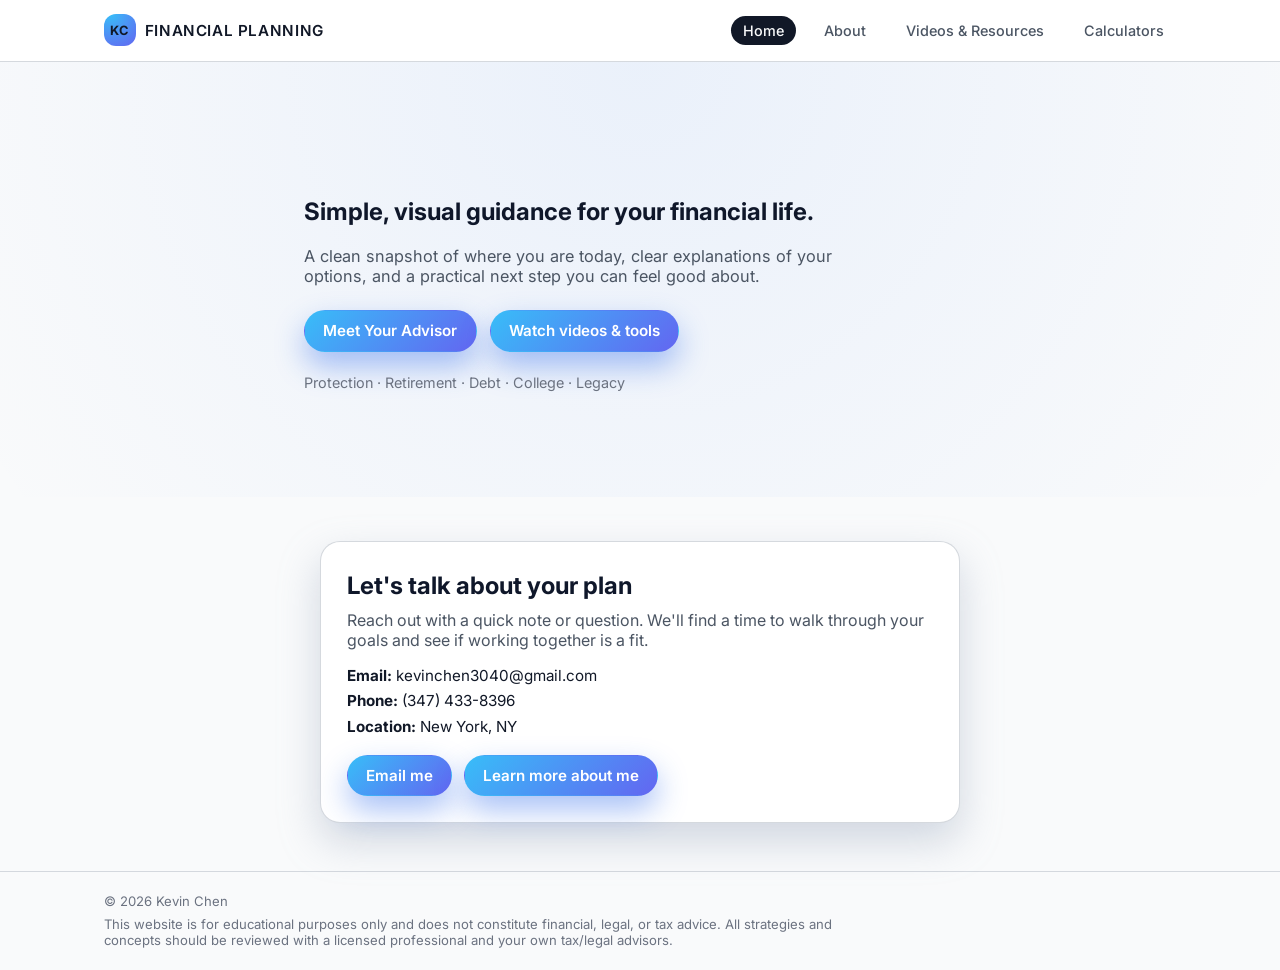
==== index.html @ 75671a31 "add initial code for website" ====
<!DOCTYPE html>
<html lang="en">
  <head>
    <meta charset="UTF-8" />
    <meta name="viewport" content="width=device-width, initial-scale=1.0" />
    <title>WFG Financial Advisor - Home</title>
    <link rel="preconnect" href="https://fonts.googleapis.com" />
    <link rel="preconnect" href="https://fonts.gstatic.com" crossorigin />
    <link
      href="https://fonts.googleapis.com/css2?family=Inter:wght@300;400;600;700&display=swap"
      rel="stylesheet"
    />
    <link rel="stylesheet" href="assets/styles.css" />
  </head>
  <body class="home">
    <header class="site-header">
      <div class="container nav-container">
        <div class="logo">
          <span class="logo-mark">KC</span>
          <span class="logo-text">Financial Planning</span>
        </div>
        <button
          class="nav-toggle"
          type="button"
          aria-label="Toggle navigation"
          aria-expanded="false"
        >
          <span></span>
          <span></span>
          <span></span>
        </button>
        <nav class="nav">
          <a href="index.html" class="nav-link active">Home</a>
          <a href="bio.html" class="nav-link">About</a>
          <a href="resources.html" class="nav-link">Videos & Resources</a>
          <a href="calculators.html" class="nav-link">Calculators</a>
        </nav>
      </div>
    </header>

    <main>
      <section class="hero hero--simple">
        <div class="container hero-simple-content">
          <p class="eyebrow"></p>
          <h1>Simple, visual guidance for your financial life.</h1>
          <p class="lead">
            A clean snapshot of where you are today, clear explanations of your options,
            and a practical next step you can feel good about.
          </p>
          <div class="hero-actions">
            <a href="bio.html" class="btn primary">Meet Your Advisor</a>
            <a href="resources.html" class="btn ghost">Watch videos & tools</a>
          </div>
          <p class="hero-tagline">
            Protection &middot; Retirement &middot; Debt &middot; College &middot; Legacy
          </p>
        </div>
      </section>

      <section class="section section--home" id="contact">
        <div class="container home-contact">
          <div class="home-contact-card">
            <h2>Let&apos;s talk about your plan</h2>
            <p>
              Reach out with a quick note or question. We&apos;ll find a time to walk through
              your goals and see if working together is a fit.
            </p>
            <ul class="contact-list">
              <li><strong>Email:</strong> <span>kevinchen3040@gmail.com</span></li>
              <li><strong>Phone:</strong> <span>(347) 433-8396</span></li>
              <li><strong>Location:</strong> <span>New York, NY</span></li>
            </ul>
            <div class="home-contact-actions">
              <a href="mailto:kevinchen3040@gmail.com" class="btn primary">Email me</a>
              <a href="bio.html" class="btn ghost">Learn more about me</a>
            </div>
          </div>
        </div>
      </section>
    </main>

    <footer class="site-footer">
      <div class="container footer-grid">
        <p class="footer-brand">
          &copy; <span id="year"></span> Kevin Chen
        </p>
        <p class="footer-small">
          This website is for educational purposes only and does not constitute financial, legal, or tax advice. All strategies and concepts should be reviewed with a licensed professional and your own tax/legal advisors.
        </p>
      </div>
    </footer>

    <script src="assets/site.js"></script>
    <script>
      document.getElementById("year").textContent = new Date().getFullYear();
    </script>
  </body>
</html>
---- assets/styles.css ----
*,
*::before,
*::after {
  box-sizing: border-box;
}

html,
body {
  margin: 0;
  padding: 0;
  font-family: "Inter", system-ui, -apple-system, BlinkMacSystemFont, "Segoe UI",
    sans-serif;
  color: #0f172a;
  background: #f3f4f6;
}

body {
  min-height: 100vh;
}

.container {
  width: 100%;
  max-width: 1120px;
  margin: 0 auto;
  padding: 0 1.5rem;
}

a {
  color: inherit;
  text-decoration: none;
}

a:hover {
  text-decoration: none;
}

.site-header {
  position: sticky;
  top: 0;
  z-index: 20;
  background: rgba(255, 255, 255, 0.96);
  backdrop-filter: blur(16px);
  border-bottom: 1px solid rgba(209, 213, 219, 0.9);
}

.nav-container {
  display: flex;
  align-items: center;
  justify-content: space-between;
  padding: 0.9rem 1.5rem;
}

.logo {
  display: flex;
  align-items: center;
  gap: 0.55rem;
  color: #111827;
}

.logo-mark {
  display: inline-flex;
  align-items: center;
  justify-content: center;
  width: 2rem;
  height: 2rem;
  border-radius: 0.75rem;
  background: radial-gradient(circle at 20% 0%, #38bdf8, #6366f1);
  font-size: 0.8rem;
  font-weight: 700;
  letter-spacing: 0.08em;
}

.logo-text {
  font-size: 0.95rem;
  font-weight: 600;
  letter-spacing: 0.04em;
  text-transform: uppercase;
  color: #111827;
}

.nav {
  display: flex;
  gap: 1rem;
  align-items: center;
  font-size: 0.9rem;
}

.nav-link {
  padding: 0.4rem 0.75rem;
  border-radius: 999px;
  color: #4b5563;
  font-weight: 500;
  transition: background 0.15s ease, color 0.15s ease, transform 0.15s ease;
}

.nav-link:hover {
  background: rgba(209, 213, 219, 0.8);
  transform: translateY(-1px);
}

.nav-link.active {
  background: #111827;
  color: #f9fafb;
}

.nav-toggle {
  display: none;
  width: 2.25rem;
  height: 2.25rem;
  border-radius: 999px;
  border: 1px solid rgba(209, 213, 219, 0.9);
  background: #ffffff;
  padding: 0;
  margin-left: auto;
  align-items: center;
  justify-content: center;
  cursor: pointer;
}

.nav-toggle span {
  display: block;
  width: 1.2rem;
  height: 2px;
  border-radius: 999px;
  background: #111827;
  transition: transform 0.15s ease, opacity 0.15s ease;
}

.nav-toggle span + span {
  margin-top: 3px;
}

body.nav-open .nav-toggle span:nth-child(1) {
  transform: translateY(5px) rotate(45deg);
}

body.nav-open .nav-toggle span:nth-child(2) {
  opacity: 0;
}

body.nav-open .nav-toggle span:nth-child(3) {
  transform: translateY(-5px) rotate(-45deg);
}

.hero {
  background:
    radial-gradient(circle at top left, rgba(56, 189, 248, 0.24), transparent 55%),
    radial-gradient(circle at top right, rgba(129, 140, 248, 0.32), transparent 55%),
    linear-gradient(to bottom, #020617, #020617 40%, #020617 100%);
  color: #111827;
  padding: 4rem 0 3rem;
}

.hero--simple {
  background: radial-gradient(circle at top, rgba(59, 130, 246, 0.08), transparent),
    #f9fafb;
  color: #0f172a;
}

.hero-simple-content {
  max-width: 720px;
  padding: 3.2rem 1.5rem 3.6rem;
}

.hero--simple .lead {
  color: #4b5563;
}

.hero-tagline {
  margin: 0.5rem 0 0;
  font-size: 0.9rem;
  color: #6b7280;
}

.hero-grid {
  display: grid;
  grid-template-columns: minmax(0, 1.6fr) minmax(0, 1.1fr);
  gap: 3rem;
  align-items: center;
}

.hero-text h1 {
  font-size: 2.7rem;
  line-height: 1.1;
  margin: 0.3rem 0 1rem;
  letter-spacing: -0.03em;
}

.lead {
  margin: 0 0 1.5rem;
  color: #4b5563;
  font-size: 1.02rem;
  max-width: 36rem;
}

.eyebrow {
  font-size: 0.8rem;
  text-transform: uppercase;
  letter-spacing: 0.16em;
  color: #a5b4fc;
  font-weight: 600;
}

.hero-actions {
  display: flex;
  flex-wrap: wrap;
  gap: 0.8rem;
  margin-bottom: 1.4rem;
}

.btn {
  display: inline-flex;
  align-items: center;
  justify-content: center;
  padding: 0.65rem 1.15rem;
  border-radius: 999px;
  border: 1px solid transparent;
  font-size: 0.95rem;
  font-weight: 600;
  cursor: pointer;
  transition: transform 0.15s ease, box-shadow 0.15s ease,
    background 0.15s ease, border-color 0.15s ease, color 0.15s ease;
  text-decoration: none;
}

.btn.primary {
  background: linear-gradient(135deg, #38bdf8, #6366f1);
  color: white;
  box-shadow: 0 14px 30px rgba(37, 99, 235, 0.4);
}

.btn.primary:hover {
  transform: translateY(-1px);
  box-shadow: 0 18px 36px rgba(37, 99, 235, 0.55);
}

.btn.ghost {
  background: linear-gradient(135deg, #38bdf8, #6366f1);
  color: white;
  box-shadow: 0 14px 30px rgba(37, 99, 235, 0.4);
}

.btn.ghost:hover {
  transform: translateY(-1px);
  box-shadow: 0 18px 36px rgba(37, 99, 235, 0.55);
}

.btn.full-width {
  width: 100%;
}

.hero-highlights {
  display: flex;
  flex-wrap: wrap;
  gap: 1.25rem;
  margin-top: 0.5rem;
}

.highlight {
  border-radius: 0.9rem;
  padding: 0.75rem 0.9rem;
  background: radial-gradient(circle at top left, rgba(56, 189, 248, 0.3), transparent),
    rgba(15, 23, 42, 0.8);
  border: 1px solid rgba(148, 163, 184, 0.5);
  min-width: 240px;
}

.highlight-label {
  display: block;
  font-size: 0.75rem;
  text-transform: uppercase;
  letter-spacing: 0.12em;
  color: #a5b4fc;
  margin-bottom: 0.2rem;
}

.highlight-value {
  font-size: 0.95rem;
}

.hero-card {
  border-radius: 1.3rem;
  padding: 1.6rem 1.5rem;
  background:
    radial-gradient(circle at top left, rgba(56, 189, 248, 0.35), transparent 55%),
    radial-gradient(circle at bottom right, rgba(129, 140, 248, 0.4), transparent 55%),
    linear-gradient(145deg, rgba(15, 23, 42, 0.9), rgba(15, 23, 42, 0.95));
  border: 1px solid rgba(148, 163, 184, 0.55);
  box-shadow:
    0 18px 40px rgba(15, 23, 42, 0.9),
    0 0 0 1px rgba(15, 23, 42, 0.9);
}

.hero-card h2 {
  margin: 0 0 0.5rem;
  font-size: 1.3rem;
}

.hero-card p {
  margin: 0 0 0.9rem;
  font-size: 0.95rem;
  color: #e5e7eb;
}

.checklist {
  list-style: none;
  padding: 0;
  margin: 0 0 1.1rem;
  color: #e5e7eb;
  font-size: 0.9rem;
}

.checklist li {
  position: relative;
  padding-left: 1.4rem;
  margin-bottom: 0.4rem;
}

.checklist li::before {
  content: "✓";
  position: absolute;
  left: 0;
  top: 0;
  color: #22c55e;
  font-size: 0.9rem;
}

.section {
  padding: 3rem 0 3.5rem;
  background: #f9fafb;
  color: #111827;
}

.section.alt {
  background: radial-gradient(circle at top, rgba(56, 189, 248, 0.1), transparent),
    #f9fafb;
}

.section-sm {
  margin-top: 2.5rem;
}

.section-header {
  text-align: left;
  margin-bottom: 2rem;
}

.section-header h2,
.section-header h1 {
  margin: 0 0 0.4rem;
  font-size: 1.6rem;
}

.section-header p {
  margin: 0;
  max-width: 34rem;
  color: #4b5563;
}

.grid-3 {
  display: grid;
  grid-template-columns: repeat(3, minmax(0, 1fr));
  gap: 1.5rem;
}

.card {
  border-radius: 1rem;
  padding: 1.25rem 1.3rem;
  background: #ffffff;
  border: 1px solid rgba(209, 213, 219, 0.9);
  color: #111827;
  box-shadow: 0 14px 30px rgba(148, 163, 184, 0.35);
}

.card h3 {
  margin: 0 0 0.5rem;
}

.card p {
  margin: 0;
  font-size: 0.95rem;
  color: #4b5563;
}

.contact-grid {
  display: grid;
  grid-template-columns: minmax(0, 1.2fr) minmax(0, 1.1fr);
  gap: 2rem;
  align-items: flex-start;
}

.contact-list {
  list-style: none;
  padding: 0;
  margin: 1rem 0 0;
  color: #111827;
  font-size: 0.95rem;
}

.contact-list li {
  margin-bottom: 0.4rem;
}

.contact-form {
  background: #ffffff;
}

.field {
  display: flex;
  flex-direction: column;
  margin-bottom: 0.85rem;
}

.field label {
  font-size: 0.8rem;
  font-weight: 500;
  margin-bottom: 0.25rem;
  color: #4b5563;
}

.field input,
.field textarea {
  border-radius: 0.7rem;
  border: 1px solid rgba(209, 213, 219, 0.9);
  padding: 0.55rem 0.7rem;
  background: #ffffff;
  color: #111827;
  font-size: 0.9rem;
}

.field input:focus,
.field textarea:focus {
  outline: 2px solid rgba(96, 165, 250, 0.9);
  outline-offset: 1px;
}

.form-note {
  margin: 0.6rem 0 0;
  font-size: 0.8rem;
  color: #9ca3af;
}

.site-footer {
  border-top: 1px solid rgba(209, 213, 219, 0.9);
  background: #f9fafb;
  color: #6b7280;
  padding: 1.3rem 0 1.4rem;
}

.footer-grid {
  display: flex;
  flex-direction: column;
  gap: 0.45rem;
  font-size: 0.82rem;
}

.footer-brand {
  margin: 0;
}

.footer-small {
  margin: 0;
  max-width: 48rem;
}

.bio-grid {
  display: grid;
  grid-template-columns: minmax(0, 0.9fr) minmax(0, 2fr);
  gap: 2rem;
  align-items: flex-start;
}

.bio-photo {
  display: flex;
  justify-content: center;
}

.avatar-placeholder {
  width: 240px;
  height: 240px;
  border-radius: 1.75rem;
  background:
    linear-gradient(145deg, rgba(56, 189, 248, 0.2), rgba(129, 140, 248, 0.9)),
    url("https://images.pexels.com/photos/34092/pexels-photo.jpg?auto=compress&cs=tinysrgb&w=600")
      center/cover;
  display: flex;
  align-items: flex-end;
  justify-content: center;
  color: rgba(15, 23, 42, 0.9);
  font-weight: 600;
  font-size: 0.9rem;
  padding-bottom: 0.6rem;
  border: 1px solid rgba(148, 163, 184, 0.6);
  box-shadow: 0 20px 40px rgba(15, 23, 42, 0.9);
}

.bio-content h1 {
  margin-top: 0.2rem;
  margin-bottom: 0.6rem;
  font-size: 2rem;
}

.bio-body p {
  margin: 0 0 0.75rem;
  color: #4b5563;
  font-size: 0.97rem;
}

.bio-columns {
  display: grid;
  grid-template-columns: repeat(2, minmax(0, 1fr));
  gap: 2rem;
  margin-top: 1.5rem;
}

.bullet-list,
.numbered-list {
  margin: 0.2rem 0 0;
  padding-left: 1.1rem;
  color: #4b5563;
  font-size: 0.95rem;
}

.bullet-list li,
.numbered-list li {
  margin-bottom: 0.35rem;
}

.bio-cta {
  margin-top: 1.5rem;
  display: flex;
  flex-wrap: wrap;
  gap: 0.8rem;
}

.carousel {
  position: relative;
  margin-top: 1.5rem;
  padding: 0.5rem 2.5rem 1.5rem;
}

.carousel-track {
  display: grid;
  grid-auto-flow: column;
  grid-auto-columns: calc(100% - 4rem);
  gap: 1rem;
  overflow: hidden;
}

.carousel-slide {
  border-radius: 1.1rem;
  padding: 1.1rem;
  background: #ffffff;
  border: 1px solid rgba(209, 213, 219, 0.9);
  box-shadow: 0 14px 30px rgba(148, 163, 184, 0.35);
  display: grid;
  grid-template-columns: minmax(0, 1.4fr) minmax(0, 1.3fr);
  gap: 1.25rem;
  align-items: center;
}

.carousel-video {
  position: relative;
  width: 100%;
  padding-top: 56.25%;
  border-radius: 0.9rem;
  overflow: hidden;
  background: #020617;
}

.carousel-video iframe {
  position: absolute;
  inset: 0;
  width: 100%;
  height: 100%;
  border: none;
}

.carousel-caption h3 {
  margin: 0 0 0.4rem;
}

.carousel-caption p {
  margin: 0 0 0.8rem;
  font-size: 0.94rem;
  color: #4b5563;
}

.carousel-meta {
  font-size: 0.8rem;
  color: #6b7280;
}

.carousel-arrow {
  position: absolute;
  top: 50%;
  transform: translateY(-50%);
  width: 2.1rem;
  height: 2.1rem;
  border-radius: 999px;
  border: 1px solid rgba(209, 213, 219, 0.9);
  background: #ffffff;
  color: #111827;
  display: flex;
  align-items: center;
  justify-content: center;
  cursor: pointer;
  transition: background 0.15s ease, transform 0.15s ease, box-shadow 0.15s ease;
}

.carousel-arrow.left {
  left: 1rem;
}

.carousel-arrow.right {
  right: 1rem;
}

.carousel-arrow:hover {
  background: #111827;
  color: #f9fafb;
  box-shadow: 0 10px 24px rgba(148, 163, 184, 0.7);
  transform: translateY(-50%) translateY(-1px);
}

.carousel-dots {
  display: flex;
  justify-content: center;
  gap: 0.4rem;
  margin-top: 0.75rem;
}

.carousel-dot {
  width: 0.35rem;
  height: 0.35rem;
  border-radius: 999px;
  background: rgba(148, 163, 184, 0.6);
  opacity: 0.6;
}

.carousel-dot.active {
  width: 0.8rem;
  background: #38bdf8;
  opacity: 1;
}

.resource-list {
  list-style: none;
  padding: 0;
  margin: 1rem 0 0;
  display: flex;
  flex-direction: column;
  gap: 0.75rem;
}

.resource-title {
  font-size: 0.95rem;
}

.resource-link {
  display: inline-flex;
  align-items: center;
  margin-left: 0.4rem;
  font-size: 0.85rem;
  color: #60a5fa;
}

.resource-link:hover {
  text-decoration: underline;
}

.small {
  font-size: 0.8rem;
  color: #9ca3af;
}

.calc-layout {
  display: grid;
  grid-template-columns: minmax(0, 0.9fr) minmax(0, 1.6fr);
  gap: 1.8rem;
  align-items: flex-start;
}

.calc-list {
  border-radius: 1rem;
  padding: 1.2rem 1.1rem;
  background: #ffffff;
  border: 1px solid rgba(209, 213, 219, 0.9);
  box-shadow: 0 14px 30px rgba(148, 163, 184, 0.35);
}

.calc-list h2 {
  margin-top: 0;
  margin-bottom: 0.4rem;
  font-size: 1.1rem;
}

.calc-list-items {
  list-style: none;
  margin: 0.9rem 0 0;
  padding: 0;
  display: flex;
  flex-direction: column;
  gap: 0.3rem;
}

.calc-list select {
  margin-top: 0.2rem;
  font-size: 0.9rem;
  border-radius: 0.65rem;
  border: 1px solid rgba(209, 213, 219, 0.9);
  background: #ffffff;
  color: #111827;
  padding: 0.45rem 0.6rem;
}

.calc-list select:focus {
  outline: 2px solid rgba(96, 165, 250, 0.9);
  outline-offset: 1px;
}

.calc-list-button {
  width: 100%;
  text-align: left;
  padding: 0.5rem 0.6rem;
  border-radius: 0.65rem;
  border: 1px solid transparent;
  background: transparent;
  color: #e5e7eb;
  font-size: 0.9rem;
  cursor: pointer;
  transition: background 0.12s ease, border-color 0.12s ease, transform 0.12s ease;
}

.calc-list-button:hover {
  background: rgba(30, 64, 175, 0.65);
  border-color: rgba(129, 140, 248, 0.8);
  transform: translateY(-1px);
}

.calc-list-button.active {
  background: linear-gradient(135deg, #38bdf8, #6366f1);
  border-color: transparent;
}

.calc-viewer-section {
  margin-top: 1.5rem;
  iframe {
    width: 100%;
    display: block;
    border: none;
  } 
}

.calculatorDescription {
  margin-top: 1rem;
}

.calc-viewer {
  border-radius: 1rem;
  border: 1px solid rgba(209, 213, 219, 0.9);
  background: #ffffff;
  box-shadow: 0 14px 30px rgba(148, 163, 184, 0.35);
  padding: 1rem 1rem 0.8rem;
  display: flex;
  flex-direction: column;
}

.calc-viewer-header {
  display: flex;
  gap: 10px; /* Optional: adds space between the boxes */
}

.calc-viewer-opener {
  text-decoration: none; /* Optional: removes the underline */
  /* 1. Unvisited link */
  a:link {
    color: #2980b9; /* A professional 'Belize Hole' blue */
  }

  /* 2. Visited link */
  a:visited {
    color: #8e44ad; /* Turns purple after clicking */
  }

  /* 3. Mouse over link */
  a:hover {
    color: #3498db; /* A lighter blue when hovering */
    text-decoration: underline;
  }

  /* 4. Selected link (the moment it is clicked) */
  a:active {
    color: #2c3e50; 
  }
}

.calc-viewer-title {
  font-size: 0.95rem;
  font-weight: 500;
  margin-bottom: 0.7rem;
  font-weight: bold;
}

.calc-frame {
  width: 100%;
  min-height: 420px;
  border-radius: 0.8rem;
  border: none;
  background: #0f172a;
}

.view-toggle {
  display: inline-flex;
  padding: 0.2rem;
  border-radius: 999px;
  background: #e5e7eb;
  margin-bottom: 0.75rem;
}

.view-toggle-btn {
  border: none;
  background: transparent;
  padding: 0.35rem 0.9rem;
  border-radius: 999px;
  font-size: 0.8rem;
  cursor: pointer;
  color: #4b5563;
}

.view-toggle-btn.active {
  background: #ffffff;
  color: #111827;
}

.gallery {
  margin-top: 1.5rem;
}

.gallery-grid {
  display: grid;
  grid-template-columns: repeat(3, minmax(0, 1fr));
  gap: 1.2rem;
}

.gallery-card {
  border-radius: 0.9rem;
  padding: 0.9rem;
  background: #ffffff;
  border: 1px solid rgba(209, 213, 219, 0.9);
  box-shadow: 0 10px 24px rgba(148, 163, 184, 0.3);
}

.gallery-card-title {
  font-size: 0.98rem;
  margin: 0 0 0.25rem;
}

.gallery-card-meta {
  font-size: 0.8rem;
  color: #6b7280;
  margin-bottom: 0.4rem;
}

.gallery-card p {
  margin: 0;
  font-size: 0.86rem;
  color: #4b5563;
}

.gallery-card-link {
  display: inline-flex;
  margin-top: 0.5rem;
  font-size: 0.8rem;
  color: #2563eb;
}

.gallery-pagination {
  margin-top: 1rem;
  display: flex;
  justify-content: space-between;
  align-items: center;
  font-size: 0.82rem;
  color: #6b7280;
}

.gallery-pagination button {
  border-radius: 999px;
  border: 1px solid rgba(209, 213, 219, 0.9);
  background: #ffffff;
  padding: 0.3rem 0.7rem;
  font-size: 0.8rem;
  cursor: pointer;
}

.gallery-pagination button:disabled {
  opacity: 0.4;
  cursor: default;
}

code {
  background: rgba(15, 23, 42, 0.04);
  border-radius: 0.4rem;
  padding: 0.05rem 0.25rem;
  font-size: 0.8rem;
}

body.home .section--home {
  background: #f9fafb;
  color: #0f172a;
  padding: 2.8rem 0 3rem;
}

.home-contact {
  display: flex;
  justify-content: center;
}

.home-contact-card {
  max-width: 640px;
  width: 100%;
  background: #ffffff;
  border-radius: 1.25rem;
  padding: 1.8rem 1.6rem 1.6rem;
  border: 1px solid rgba(209, 213, 219, 0.9);
  box-shadow: 0 18px 40px rgba(148, 163, 184, 0.4);
}

.home-contact-card h2 {
  margin-top: 0;
  margin-bottom: 0.6rem;
}

.home-contact-card p {
  margin: 0 0 0.9rem;
  color: #4b5563;
}

.home-contact .contact-list {
  color: #111827;
}

.home-contact-actions {
  margin-top: 1.2rem;
  display: flex;
  flex-wrap: wrap;
  gap: 0.7rem;
}

body.home .site-footer {
  background: #f9fafb;
  border-top-color: rgba(209, 213, 219, 0.9);
  color: #6b7280;
}

@media (max-width: 960px) {
  .hero-grid {
    grid-template-columns: minmax(0, 1.5fr);
  }

  .hero-card {
    order: -1;
  }

  .grid-3 {
    grid-template-columns: repeat(2, minmax(0, 1fr));
  }

  .bio-grid {
    grid-template-columns: minmax(0, 1fr);
  }

  .bio-photo {
    order: -1;
  }

  .contact-grid {
    grid-template-columns: minmax(0, 1fr);
  }

  .carousel-slide {
    grid-template-columns: minmax(0, 1fr);
  }

  .calc-layout {
    grid-template-columns: minmax(0, 1fr);
  }
}

@media (max-width: 720px) {
  .nav-toggle {
    display: inline-flex;
  }

  .nav {
    position: absolute;
    inset: 100% 0 auto 0;
    padding: 0.5rem 1.5rem 1rem;
    background: #ffffff;
    border-bottom: 1px solid rgba(209, 213, 219, 0.9);
    display: none;
    flex-direction: column;
    gap: 0.4rem;
  }

  body.nav-open .nav {
    display: flex;
  }

  .hero {
    padding-top: 3rem;
  }

  .hero-text h1 {
    font-size: 2.1rem;
  }

  .grid-3 {
    grid-template-columns: minmax(0, 1fr);
  }

  .bio-columns {
    grid-template-columns: minmax(0, 1fr);
  }

  .hero-card {
    padding: 1.3rem 1.15rem;
  }

  .carousel-track {
    grid-auto-columns: calc(100% - 2rem);
  }
}
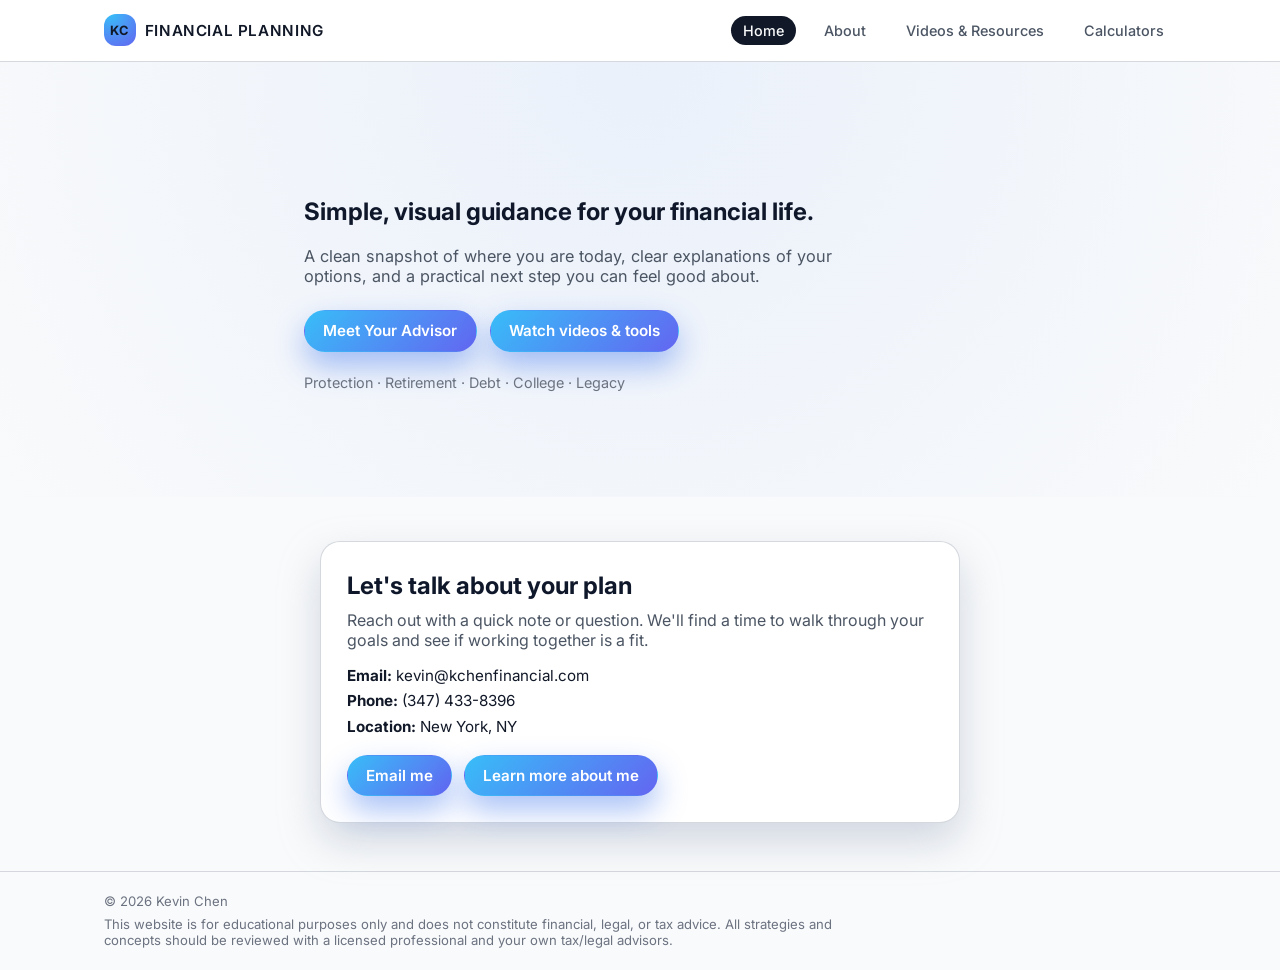
==== commit b1c8bf39: "Update email address in contact list" ====
--- a/index.html
+++ b/index.html
@@ -3,7 +3,7 @@
   <head>
     <meta charset="UTF-8" />
     <meta name="viewport" content="width=device-width, initial-scale=1.0" />
-    <title>WFG Financial Advisor - Home</title>
+    <title>Financial Advisor - Home</title>
     <link rel="preconnect" href="https://fonts.googleapis.com" />
     <link rel="preconnect" href="https://fonts.gstatic.com" crossorigin />
     <link
@@ -33,7 +33,7 @@
           <a href="index.html" class="nav-link active">Home</a>
           <a href="bio.html" class="nav-link">About</a>
           <a href="resources.html" class="nav-link">Videos & Resources</a>
-          <a href="calculators.html" class="nav-link">Calculators</a>
+          <a href="calculator.html" class="nav-link">Calculators</a>
         </nav>
       </div>
     </header>
@@ -66,7 +66,7 @@
               your goals and see if working together is a fit.
             </p>
             <ul class="contact-list">
-              <li><strong>Email:</strong> <span>kevinchen3040@gmail.com</span></li>
+              <li><strong>Email:</strong> <span>kevin@kchenfinancial.com</span></li>
               <li><strong>Phone:</strong> <span>(347) 433-8396</span></li>
               <li><strong>Location:</strong> <span>New York, NY</span></li>
             </ul>
--- a/assets/styles.css
+++ b/assets/styles.css
@@ -544,7 +544,14 @@
   grid-auto-flow: column;
   grid-auto-columns: calc(100% - 4rem);
   gap: 1rem;
-  overflow: hidden;
+  overflow-x: auto; /* allow manual scroll */
+  overflow-y: hidden;
+  scroll-behavior: smooth;
+  scroll-snap-type: x mandatory;
+}
+
+.carousel-slide {
+  scroll-snap-align: center;
 }
 
 .carousel-slide {
@@ -589,6 +596,23 @@
 .carousel-meta {
   font-size: 0.8rem;
   color: #6b7280;
+}
+
+.carousel-open-btn {
+  display: inline-flex;
+  align-items: center;
+  gap: 0.5rem;
+  margin-top: 0.6rem;
+  padding: 0.45rem 0.7rem;
+  border-radius: 0.6rem;
+  background: linear-gradient(135deg, #38bdf8, #6366f1);
+  color: #ffffff;
+  text-decoration: none;
+  font-size: 0.88rem;
+}
+
+.carousel-open-btn svg {
+  opacity: 0.95;
 }
 
 .carousel-arrow {
@@ -870,9 +894,19 @@
 
 .gallery-card-link {
   display: inline-flex;
+  align-items: center;
+  gap: 0.5rem;
   margin-top: 0.5rem;
-  font-size: 0.8rem;
-  color: #2563eb;
+  padding: 0.45rem 0.7rem;
+  border-radius: 0.6rem;
+  background: linear-gradient(135deg, #38bdf8, #6366f1);
+  color: #ffffff;
+  text-decoration: none;
+  font-size: 0.88rem;
+}
+
+.gallery-card-link svg {
+  opacity: 0.95;
 }
 
 .gallery-pagination {
